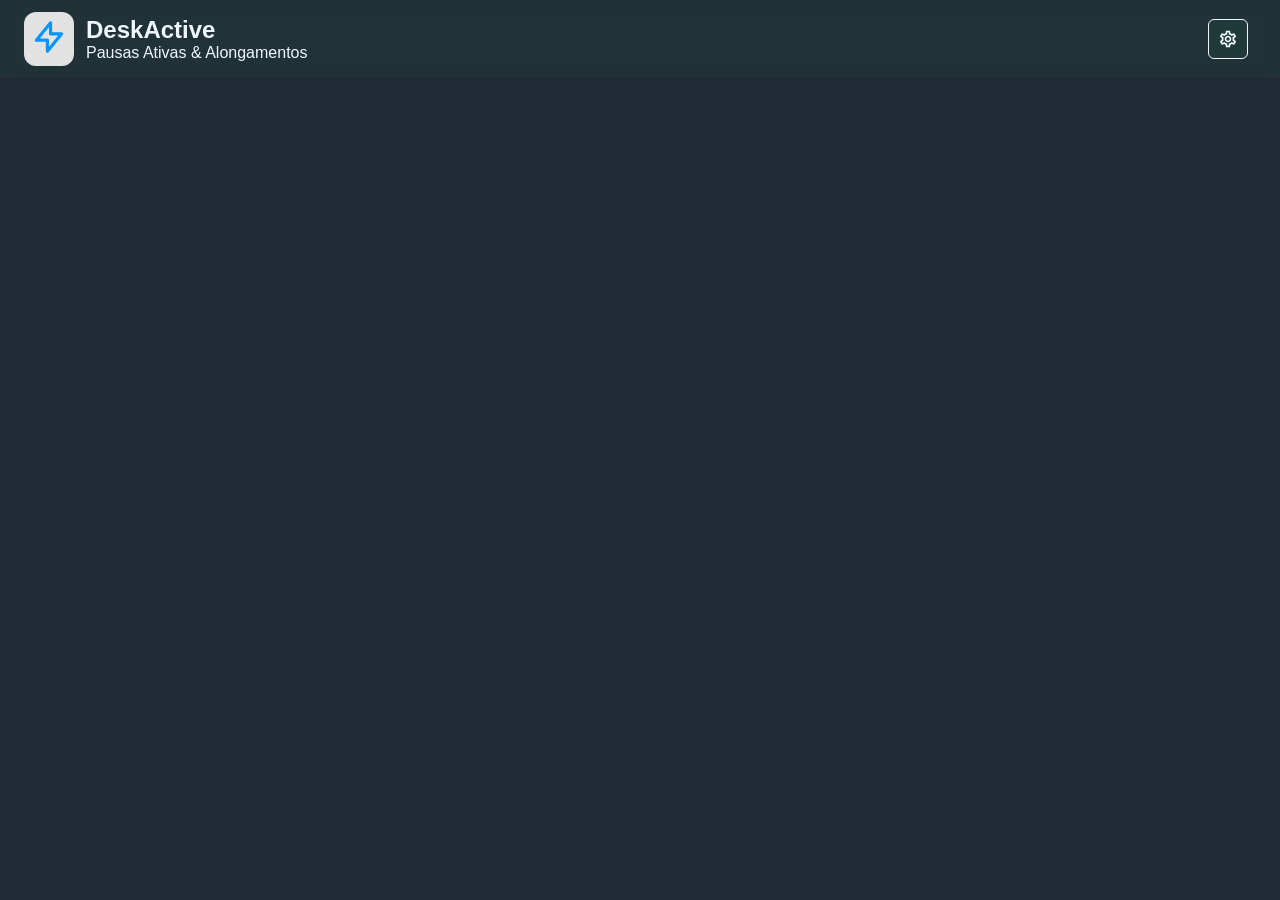
==== home.html @ 325fa7d7 "I created separate pages for the home screen and the settings; the scripts were also split to separa" ====
<!DOCTYPE html>
<html lang="en">

<head>
    <meta charset="UTF-8">
    <meta name="viewport" content="width=device-width, initial-scale=1.0">
    <link rel="stylesheet" href="./css/global.css">
    <link rel="stylesheet" href="./css/header.css">
    <script type="module" src="./js/home-script.js" defer></script>
    <title>Exercicies</title>
</head>

<body>
    <header id="header"></header>
    <main>
    </main>
    <footer></footer>
</body>

</html>
---- css/global.css ----
* {
  margin: 0;
  padding: 0;
  box-sizing: border-box;
  font-family: Arial, Helvetica, sans-serif;
}

body {
  position: relative;
  background-color: rgb(32, 42, 52);
}
---- css/header.css ----
header {
  padding: 12px 24px;
  background-color: rgba(32, 58, 58, 0.5);
  backdrop-filter: blur(5px);
  display: flex;
  gap: 12px;
  align-items: center;
  color: aliceblue;
  position: sticky;
  top: 0;
}

.system-logo {
  display: flex;
  align-items: center;
  gap: 12px;
}

.header-icon {
  width: 50px;
  background-color: rgb(226, 226, 226);
  border-radius: 12px;
  padding: 6px;
  cursor: default;
  pointer-events: none; /* DESATIVA O CLIQUE total no link */
  color: rgb(0, 149, 255);
  transition:
    background-color 0.5s ease,
    color 0.5s ease;
}

.header-icon.active {
  color: rgb(29, 57, 77);
  cursor: pointer; /* Muda o ponteiro do mouse */
  pointer-events: all; /* DESATIVA O CLIQUE total no link */
}

.header-icon:hover {
  background-color: antiquewhite;
  color: rgb(55, 155, 226);
}

.settings-btn {
  all: unset;
  width: 30px;
  height: 30px;
  position: absolute;
  top: auto;
  cursor: default;
  padding: 4px;
  border-radius: 6px;
  display: flex;
  align-items: center;
  justify-content: center;
  right: 32px;
  transition:
    background-color 0.5s ease,
    color 0.5s ease;
  pointer-events: none; /* DESATIVA O CLIQUE total no link */
  background-color: aliceblue;
  color: rgba(32, 58, 58, 1);
}

.settings-btn.active {
  background-color: rgba(32, 58, 58, 1);
  color: aliceblue;
  border: 1px solid aliceblue;
  cursor: pointer; /* Muda o ponteiro do mouse */
  pointer-events: all; /* DESATIVA O CLIQUE total no link */
}

.settings-icon {
  width: 20px;
}

.settings-btn:hover {
  background-color: aliceblue;
  color: rgba(32, 58, 58, 1);
}
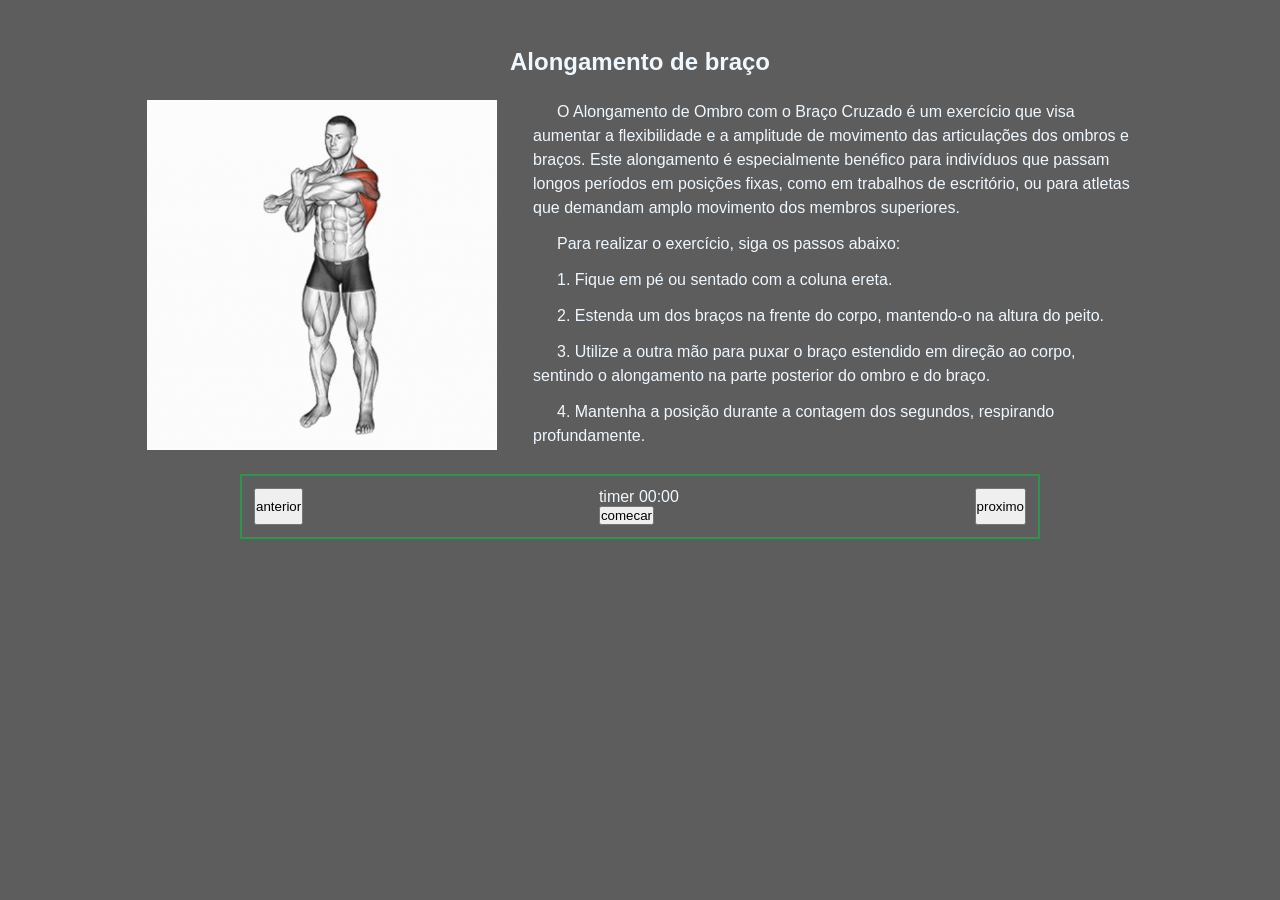
==== commit fd4e928f: "started the development of the modal to show exercicies" ====
--- a/home.html
+++ b/home.html
@@ -6,15 +6,56 @@
     <meta name="viewport" content="width=device-width, initial-scale=1.0">
     <link rel="stylesheet" href="./css/global.css">
     <link rel="stylesheet" href="./css/header.css">
+    <link rel="stylesheet" href="./css/home.css">
     <script type="module" src="./js/home-script.js" defer></script>
     <title>Exercicies</title>
 </head>
 
 <body>
     <header id="header"></header>
-    <main>
+    <main class="home">
+        <h1>Exercicios</h1>
+        <button class="start-btn">Start</button>
     </main>
     <footer></footer>
+    <div class="modal" id="modal">
+        <h2 class="title">Alongamento de braço</h2>
+        <div class="exercicie-content">
+            <img class="gif-exercicies" src="./assets/Alongamento-cruzado.gif" alt="">
+            <div class="description-container">
+                <p class="description">
+                    O Alongamento de Ombro com o Braço Cruzado é um exercício que visa aumentar a
+                    flexibilidade e a amplitude de movimento das articulações dos ombros e braços. Este alongamento é
+                    especialmente benéfico para indivíduos que passam longos períodos em posições fixas, como em
+                    trabalhos de escritório, ou para atletas que demandam amplo movimento dos membros superiores.
+                </p>
+                <p class="description">
+                    Para realizar o exercício, siga os passos abaixo:
+                </p>
+                <p class="description">
+                    1. Fique em pé ou sentado com a coluna ereta.
+                </p>
+                <p class="description">
+                    2. Estenda um dos braços na frente do corpo, mantendo-o na altura do peito.
+                </p>
+                <p class="description">
+                    3. Utilize a outra mão para puxar o braço estendido em direção ao corpo, sentindo o alongamento na
+                    parte posterior do ombro e do braço.
+                </p>
+                <p class="description">
+                    4. Mantenha a posição durante a contagem dos segundos, respirando profundamente.
+                </p>
+            </div>
+        </div>
+        <div class="timer-container">
+            <button>anterior</button>
+            <div>
+                <p>timer <span>00:00</span></p>
+                <button>comecar</button>
+            </div>
+            <button>proximo</button>
+        </div>
+    </div>
 </body>
 
 </html>
--- a/css/home.css
+++ b/css/home.css
@@ -0,0 +1,75 @@
+.home {
+  position: relative;
+
+  & h1 {
+    margin-top: 12px;
+    text-align: center;
+    color: aliceblue;
+  }
+
+  & .start-btn {
+    all: unset;
+    cursor: pointer;
+    background-color: #39bb60;
+    padding: 6px 12px;
+    border-radius: 6px;
+    position: absolute;
+    top: 6px;
+    right: 24px;
+    font-size: 22px;
+    color: aliceblue;
+    transition:
+      background-color 0.5s ease,
+      transform 0.5s ease;
+  }
+
+  & .start-btn:hover {
+    background-color: #30944e;
+    transform: scale(1.05);
+  }
+}
+
+.modal {
+  position: absolute;
+  top: 0;
+  background-color: rgb(93, 93, 93);
+  width: 100%;
+  height: 100vh;
+  overflow: hidden;
+  display: flex;
+  flex-direction: column;
+  align-items: center;
+  padding: 48px 24px;
+  gap: 24px;
+  color: aliceblue;
+}
+
+.exercicie-content {
+  display: flex;
+  gap: 36px;
+}
+
+.gif-exercicies {
+  width: 350px;
+}
+
+.description-container {
+  display: flex;
+  flex-direction: column;
+  gap: 12px;
+}
+
+.description {
+  max-width: 600px;
+  text-indent: 24px;
+  line-height: 24px;
+}
+
+.timer-container {
+  border: 2px solid #30944e;
+  max-width: 800px;
+  width: 100%;
+  padding: 12px;
+  display: flex;
+  justify-content: space-between;
+}
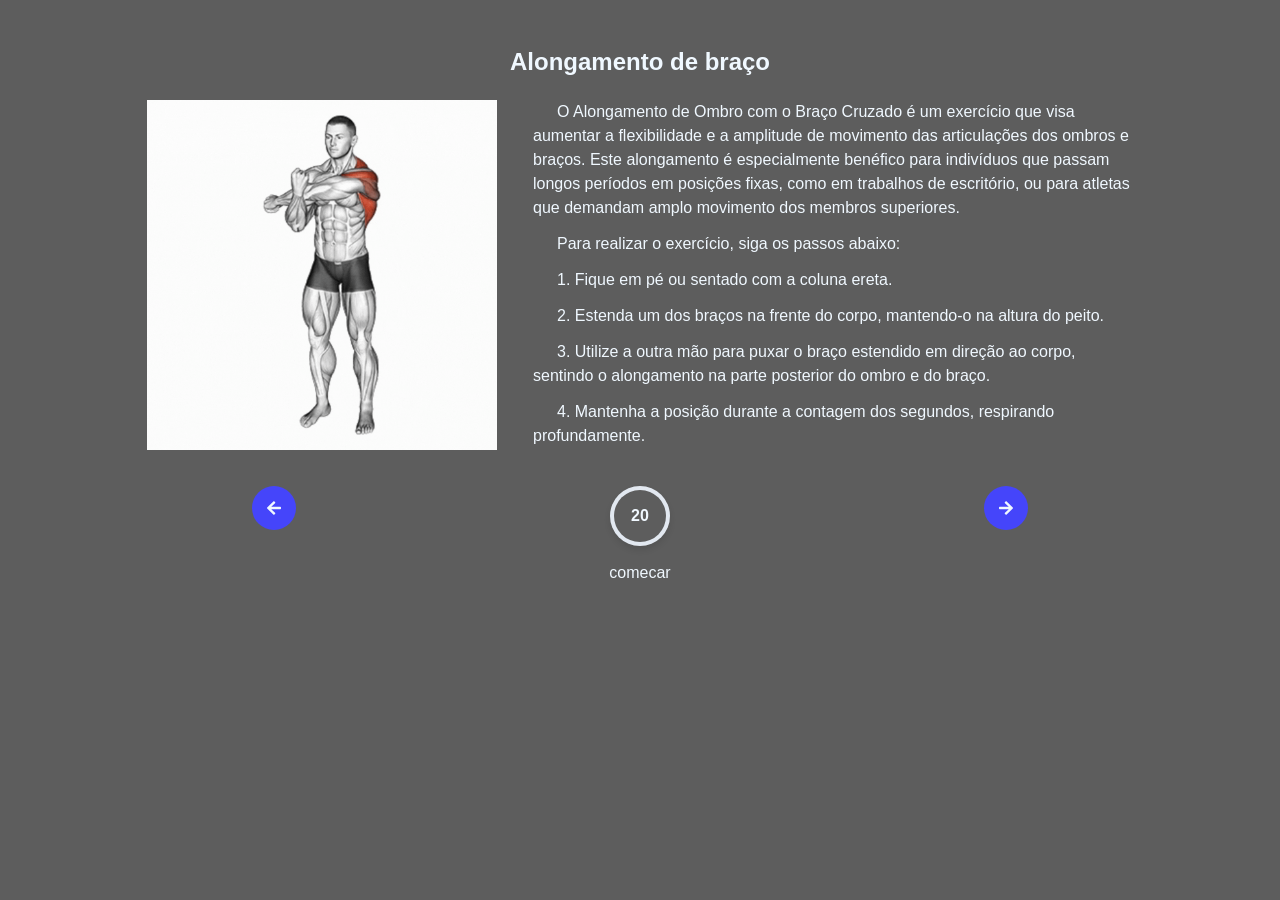
==== commit 156ec969: "added function to start stopwatch of exercicies" ====
--- a/home.html
+++ b/home.html
@@ -48,12 +48,26 @@
             </div>
         </div>
         <div class="timer-container">
-            <button>anterior</button>
-            <div>
-                <p>timer <span>00:00</span></p>
-                <button>comecar</button>
+            <button class="arrow">
+                <svg stroke="currentColor" fill="currentColor" stroke-width="0" viewBox="0 0 448 512" height="1em"
+                    width="1em" xmlns="http://www.w3.org/2000/svg">
+                    <path
+                        d="M257.5 445.1l-22.2 22.2c-9.4 9.4-24.6 9.4-33.9 0L7 273c-9.4-9.4-9.4-24.6 0-33.9L201.4 44.7c9.4-9.4 24.6-9.4 33.9 0l22.2 22.2c9.5 9.5 9.3 25-.4 34.3L136.6 216H424c13.3 0 24 10.7 24 24v32c0 13.3-10.7 24-24 24H136.6l120.5 114.8c9.8 9.3 10 24.8.4 34.3z">
+                    </path>
+                </svg>
+            </button>
+            <div class="timer">
+                <p id="timerContainer" style="--progress: 0deg;"><span id="timerText">20</span></p>
+                <button class="timer-btn" id="timer-btn">comecar</button>
             </div>
-            <button>proximo</button>
+            <button class="arrow">
+                <svg stroke="currentColor" fill="currentColor" stroke-width="0" viewBox="0 0 448 512" height="1em"
+                    width="1em" xmlns="http://www.w3.org/2000/svg">
+                    <path
+                        d="M190.5 66.9l22.2-22.2c9.4-9.4 24.6-9.4 33.9 0L441 239c9.4 9.4 9.4 24.6 0 33.9L246.6 467.3c-9.4 9.4-24.6 9.4-33.9 0l-22.2-22.2c-9.5-9.5-9.3-25 .4-34.3L311.4 296H24c-13.3 0-24-10.7-24-24v-32c0-13.3 10.7-24 24-24h287.4L190.9 101.2c-9.8-9.3-10-24.8-.4-34.3z">
+                    </path>
+                </svg>
+            </button>
         </div>
     </div>
 </body>
--- a/css/home.css
+++ b/css/home.css
@@ -66,10 +66,76 @@
 }
 
 .timer-container {
-  border: 2px solid #30944e;
   max-width: 800px;
   width: 100%;
   padding: 12px;
   display: flex;
   justify-content: space-between;
 }
+
+.timer {
+  display: flex;
+  flex-direction: column;
+  align-items: center;
+  justify-content: center;
+  gap: 12px;
+
+  & p {
+    position: relative;
+    width: 60px;
+    height: 60px;
+    border-radius: 50%;
+    /* O gradiente usa a variável --progress para preencher o círculo */
+    background: conic-gradient(#4f46e5 var(--progress), #e2e8f0 0deg);
+    display: flex;
+    align-items: center;
+    justify-content: center;
+    box-shadow: 0 4px 6px rgba(0, 0, 0, 0.1);
+  }
+
+  & span {
+    width: 52px;
+    height: 52px;
+    display: flex;
+    align-items: center;
+    justify-content: center;
+    border-radius: 50%;
+    padding: 6px;
+    background-color: rgb(93, 93, 93);
+    font-weight: bold;
+    font-family: sans-serif;
+  }
+}
+
+.timer-btn {
+  all: unset;
+  padding: 6px 12px;
+  cursor: pointer;
+  border-radius: 12px;
+  transition:
+    background-color 0.5s ease,
+    color 0.5s ease;
+}
+
+.timer-btn:hover {
+  background-color: rgb(143, 146, 148);
+  color: #1dff61;
+}
+
+.arrow {
+  all: unset;
+  cursor: pointer;
+  padding: 12px;
+  background-color: rgb(69, 69, 250);
+  border-radius: 50%;
+  width: 20px;
+  height: 20px;
+  display: flex;
+  align-items: center;
+  justify-content: center;
+  transition: background-color 0.5s ease;
+}
+
+.arrow:hover {
+  background-color: rgb(47, 47, 240);
+}
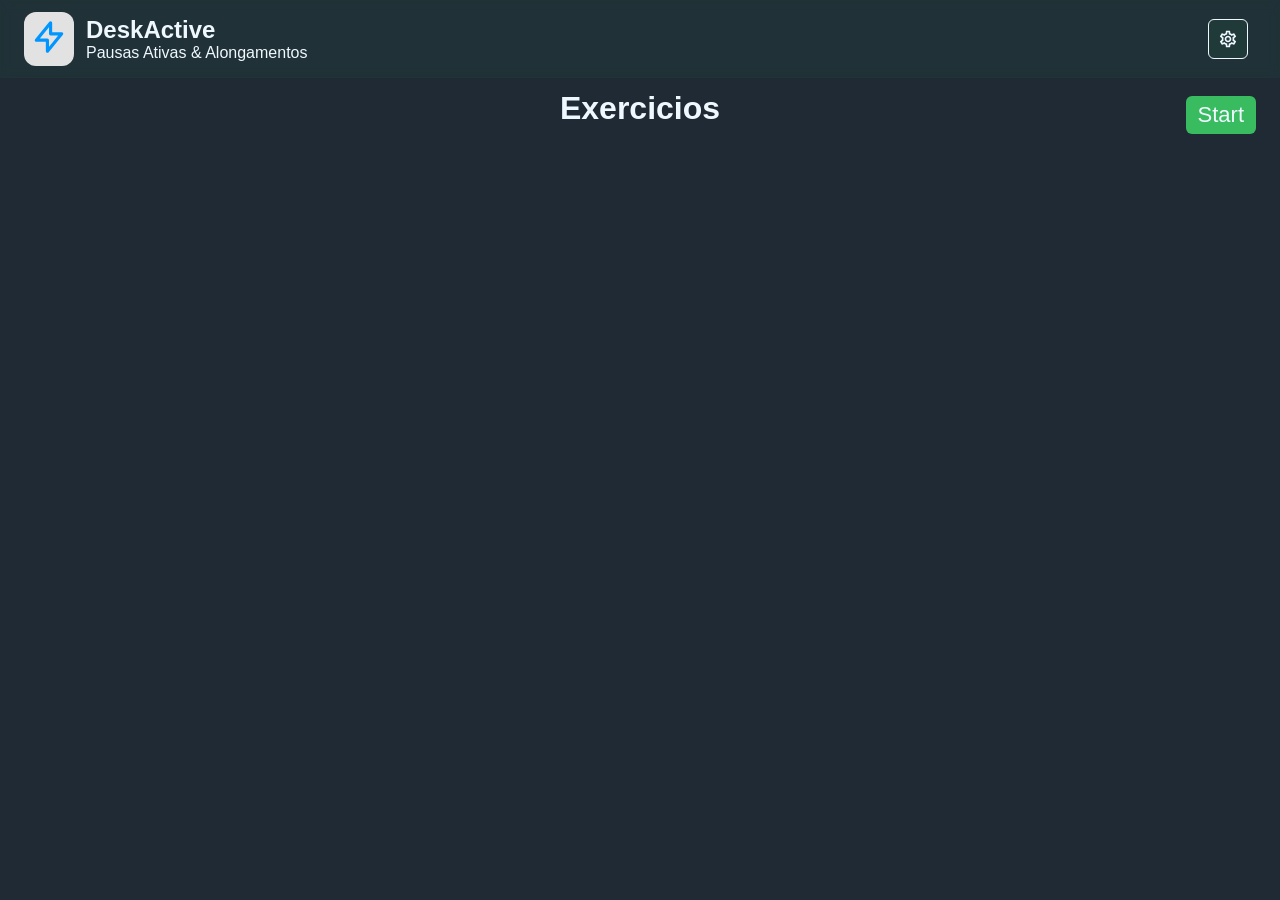
==== commit 31d8f399: "changed modal of exercicies to show a list of exercicies with map on exercicieList" ====
--- a/home.html
+++ b/home.html
@@ -15,61 +15,10 @@
     <header id="header"></header>
     <main class="home">
         <h1>Exercicios</h1>
-        <button class="start-btn">Start</button>
+        <button class="start-btn" id="start-btn">Start</button>
     </main>
     <footer></footer>
-    <div class="modal" id="modal">
-        <h2 class="title">Alongamento de braço</h2>
-        <div class="exercicie-content">
-            <img class="gif-exercicies" src="./assets/Alongamento-cruzado.gif" alt="">
-            <div class="description-container">
-                <p class="description">
-                    O Alongamento de Ombro com o Braço Cruzado é um exercício que visa aumentar a
-                    flexibilidade e a amplitude de movimento das articulações dos ombros e braços. Este alongamento é
-                    especialmente benéfico para indivíduos que passam longos períodos em posições fixas, como em
-                    trabalhos de escritório, ou para atletas que demandam amplo movimento dos membros superiores.
-                </p>
-                <p class="description">
-                    Para realizar o exercício, siga os passos abaixo:
-                </p>
-                <p class="description">
-                    1. Fique em pé ou sentado com a coluna ereta.
-                </p>
-                <p class="description">
-                    2. Estenda um dos braços na frente do corpo, mantendo-o na altura do peito.
-                </p>
-                <p class="description">
-                    3. Utilize a outra mão para puxar o braço estendido em direção ao corpo, sentindo o alongamento na
-                    parte posterior do ombro e do braço.
-                </p>
-                <p class="description">
-                    4. Mantenha a posição durante a contagem dos segundos, respirando profundamente.
-                </p>
-            </div>
-        </div>
-        <div class="timer-container">
-            <button class="arrow">
-                <svg stroke="currentColor" fill="currentColor" stroke-width="0" viewBox="0 0 448 512" height="1em"
-                    width="1em" xmlns="http://www.w3.org/2000/svg">
-                    <path
-                        d="M257.5 445.1l-22.2 22.2c-9.4 9.4-24.6 9.4-33.9 0L7 273c-9.4-9.4-9.4-24.6 0-33.9L201.4 44.7c9.4-9.4 24.6-9.4 33.9 0l22.2 22.2c9.5 9.5 9.3 25-.4 34.3L136.6 216H424c13.3 0 24 10.7 24 24v32c0 13.3-10.7 24-24 24H136.6l120.5 114.8c9.8 9.3 10 24.8.4 34.3z">
-                    </path>
-                </svg>
-            </button>
-            <div class="timer">
-                <p id="timerContainer" style="--progress: 0deg;"><span id="timerText">20</span></p>
-                <button class="timer-btn" id="timer-btn">comecar</button>
-            </div>
-            <button class="arrow">
-                <svg stroke="currentColor" fill="currentColor" stroke-width="0" viewBox="0 0 448 512" height="1em"
-                    width="1em" xmlns="http://www.w3.org/2000/svg">
-                    <path
-                        d="M190.5 66.9l22.2-22.2c9.4-9.4 24.6-9.4 33.9 0L441 239c9.4 9.4 9.4 24.6 0 33.9L246.6 467.3c-9.4 9.4-24.6 9.4-33.9 0l-22.2-22.2c-9.5-9.5-9.3-25 .4-34.3L311.4 296H24c-13.3 0-24-10.7-24-24v-32c0-13.3 10.7-24 24-24h287.4L190.9 101.2c-9.8-9.3-10-24.8-.4-34.3z">
-                    </path>
-                </svg>
-            </button>
-        </div>
-    </div>
+    <div class="modal" id="modal"></div>
 </body>
 
 </html>
--- a/css/home.css
+++ b/css/home.css
@@ -30,18 +30,22 @@
 }
 
 .modal {
+  display: none;
   position: absolute;
   top: 0;
   background-color: rgb(93, 93, 93);
   width: 100%;
   height: 100vh;
   overflow: hidden;
-  display: flex;
   flex-direction: column;
   align-items: center;
   padding: 48px 24px;
   gap: 24px;
   color: aliceblue;
+}
+
+.modal.show {
+  display: flex;
 }
 
 .exercicie-content {
@@ -117,7 +121,7 @@
     color 0.5s ease;
 }
 
-.timer-btn:hover {
+.timer-btn:hover:not(:disabled) {
   background-color: rgb(143, 146, 148);
   color: #1dff61;
 }
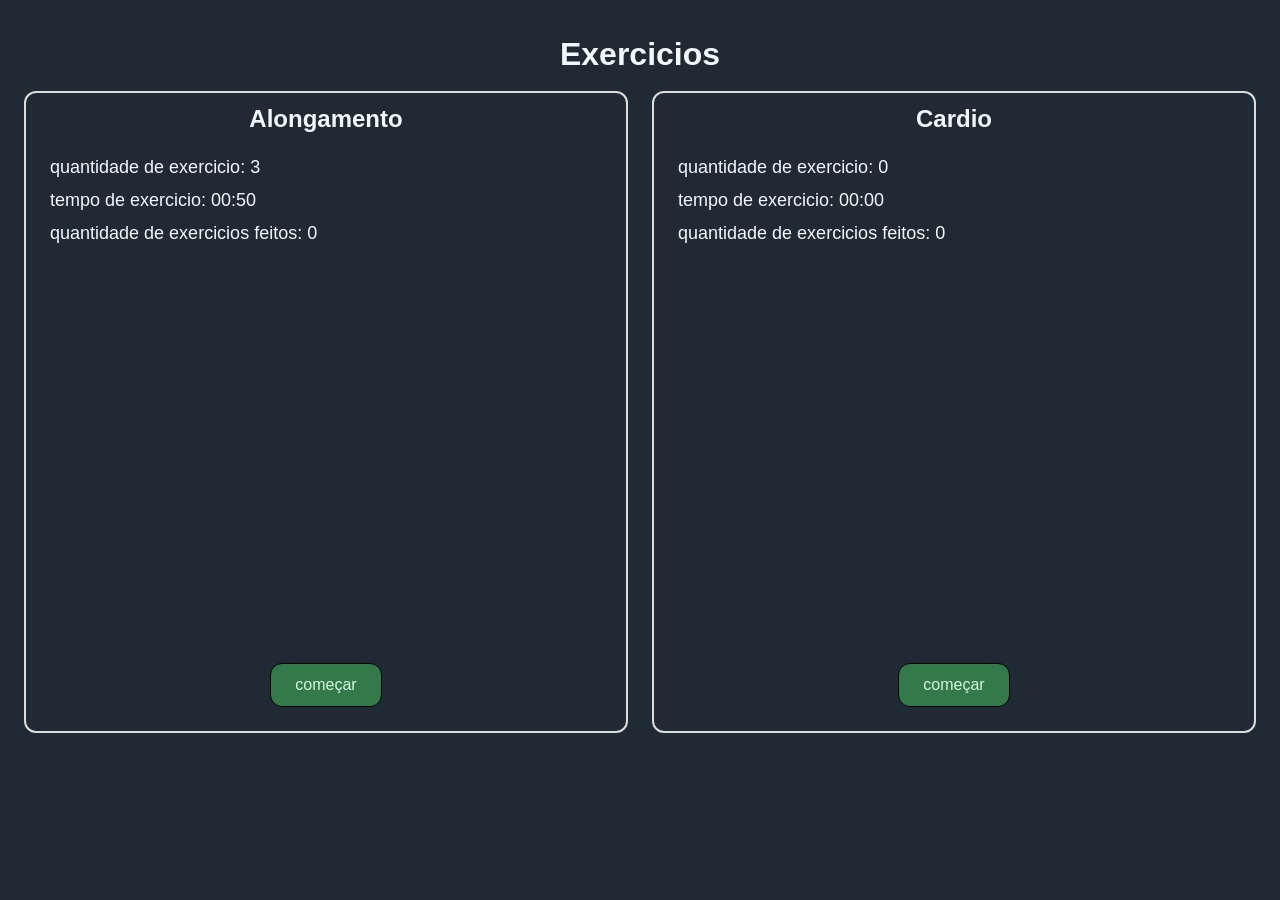
==== commit 83bcd940: "changed project layout and functions" ====
--- a/home.html
+++ b/home.html
@@ -5,20 +5,38 @@
     <meta charset="UTF-8">
     <meta name="viewport" content="width=device-width, initial-scale=1.0">
     <link rel="stylesheet" href="./css/global.css">
-    <link rel="stylesheet" href="./css/header.css">
+    <link rel="stylesheet" href="./css/modal.css">
     <link rel="stylesheet" href="./css/home.css">
     <script type="module" src="./js/home-script.js" defer></script>
-    <title>Exercicies</title>
+    <title>exercises</title>
 </head>
 
 <body>
-    <header id="header"></header>
     <main class="home">
         <h1>Exercicios</h1>
-        <button class="start-btn" id="start-btn">Start</button>
+        <div class="cards">
+            <div class="exercises-card">
+                <div class="card-content">
+                    <h3 class="card-title">Alongamento </h3>
+                    <p class="exercises-desc">quantidade de exercicio: <span id="total-sentado">0</span></p>
+                    <p class="exercises-desc">tempo de exercicio: <span id="time-sentado">00:00</span></p>
+                    <p class="exercises-desc">quantidade de exercicios feitos: <span>0</span></p>
+                </div>
+                <button class="start-exercises" id="sentado-btn">começar</button>
+            </div>
+            <div class="exercises-card">
+                <div class="card-content">
+                    <h3 class="card-title">Cardio</h3>
+                    <p class="exercises-desc">quantidade de exercicio: <span id="total-cardio">0</span></p>
+                    <p class="exercises-desc">tempo de exercicio: <span id="time-cardio">00:00</span></p>
+                    <p class="exercises-desc">quantidade de exercicios feitos: <span>0</span></p>
+                </div>
+                <button class="start-exercises" id="cardio-btn">começar</button>
+            </div>
+        </div>
     </main>
-    <footer></footer>
-    <div class="modal" id="modal"></div>
+    <div class="modal" id="modal">
+    </div>
 </body>
 
 </html>
--- a/css/global.css
+++ b/css/global.css
@@ -8,4 +8,6 @@
 body {
   position: relative;
   background-color: rgb(32, 42, 52);
+  height: 100vh;
+  overflow: hidden;
 }
--- a/css/modal.css
+++ b/css/modal.css
@@ -0,0 +1,164 @@
+.modal {
+  display: none;
+  position: absolute;
+  top: 0;
+  background-color: rgb(93, 93, 93);
+  width: 100%;
+  height: 100vh;
+  overflow: hidden;
+  align-items: center;
+  padding: 48px 24px;
+  color: aliceblue;
+  justify-content: space-between;
+}
+
+.close-modal {
+  all: unset;
+  position: absolute;
+  top: 24px;
+  right: 24px;
+  color: aliceblue;
+  cursor: pointer;
+}
+
+.modal.show {
+  display: flex;
+}
+
+.exercise-container {
+  display: flex;
+  flex-direction: column;
+  align-items: center;
+  gap: 24px;
+}
+
+.exercise-content {
+  display: flex;
+  gap: 36px;
+}
+
+.gif-exercises {
+  width: 350px;
+}
+
+.description-container {
+  display: flex;
+  flex-direction: column;
+  gap: 12px;
+}
+
+.description {
+  max-width: 600px;
+  text-indent: 24px;
+  line-height: 24px;
+}
+
+.timer-container {
+  position: absolute;
+  bottom: 0;
+  max-width: 800px;
+  width: 100%;
+  padding: 12px;
+  display: flex;
+  justify-content: space-between;
+  align-items: center;
+}
+
+.timer-count {
+  display: flex;
+  gap: 24px;
+}
+
+.timer-btn {
+  all: unset;
+  padding: 6px 12px;
+  cursor: pointer;
+  border-radius: 12px;
+  background-color: #4f46e5;
+  color: #ffffff;
+  border: 1.5px solid black;
+  font-size: 18px;
+  transition:
+    background-color 0.5s ease,
+    color 0.5s ease;
+}
+
+.timer-btn:hover:not(:disabled) {
+  background-color: rgb(29, 15, 37);
+  color: #1dff61;
+}
+
+.arrow {
+  all: unset;
+  cursor: pointer;
+  padding: 12px;
+  background-color: rgb(69, 69, 250);
+  border-radius: 50%;
+  width: 20px;
+  height: 20px;
+  display: flex;
+  align-items: center;
+  justify-content: center;
+  transition: background-color 0.5s ease;
+}
+
+.arrow:hover {
+  background-color: rgb(47, 47, 240);
+}
+
+.modal-timer {
+  position: absolute;
+  display: none;
+  width: 400px;
+  height: 400px;
+  background-color: rgba(0, 0, 0, 0.7);
+  top: calc(50% - 200px);
+  left: calc(50% - 200px);
+  border-radius: 36px;
+  -webkit-backdrop-filter: blur(4px);
+  backdrop-filter: blur(4px);
+  padding: 24px;
+}
+
+.modal-timer.show-timer {
+  display: block;
+}
+
+.side {
+  font-size: 36px;
+}
+
+.timer {
+  display: flex;
+  flex-direction: column;
+  align-items: center;
+  justify-content: center;
+  gap: 24px;
+
+  & .animation-container {
+    position: relative;
+    width: 200px;
+    height: 200px;
+    border-radius: 50%;
+    /* O gradiente usa a variável --progress para preencher o círculo */
+    background: conic-gradient(#4f46e5 var(--progress), #e2e8f0 0deg);
+    display: flex;
+    align-items: center;
+    justify-content: center;
+    box-shadow: 0 4px 6px rgba(0, 0, 0, 0.1);
+  }
+
+  & span {
+    width: 180px;
+    height: 180px;
+    display: flex;
+    align-items: center;
+    justify-content: center;
+    border-radius: 50%;
+    padding: 6px;
+    background-color: rgb(93, 93, 93);
+    font-weight: bold;
+    font-family: sans-serif;
+    font-size: 24px;
+  }
+}
--- a/css/home.css
+++ b/css/home.css
@@ -1,145 +1,72 @@
 .home {
   position: relative;
+  padding: 24px;
+  height: 80%;
 
   & h1 {
     margin-top: 12px;
     text-align: center;
     color: aliceblue;
   }
-
-  & .start-btn {
-    all: unset;
-    cursor: pointer;
-    background-color: #39bb60;
-    padding: 6px 12px;
-    border-radius: 6px;
-    position: absolute;
-    top: 6px;
-    right: 24px;
-    font-size: 22px;
-    color: aliceblue;
-    transition:
-      background-color 0.5s ease,
-      transform 0.5s ease;
-  }
-
-  & .start-btn:hover {
-    background-color: #30944e;
-    transform: scale(1.05);
-  }
 }
 
-.modal {
-  display: none;
-  position: absolute;
-  top: 0;
-  background-color: rgb(93, 93, 93);
+.cards {
+  display: flex;
+  gap: 24px;
+  justify-content: space-between;
   width: 100%;
-  height: 100vh;
-  overflow: hidden;
+  height: 100%;
+  padding-bottom: 30px;
+}
+
+.exercises-card {
+  border: 2px solid gainsboro;
+  height: 100%;
+  width: 100%;
+  border-radius: 12px;
+  margin-top: 18px;
+  padding: 0 24px 24px;
+  display: flex;
   flex-direction: column;
   align-items: center;
-  padding: 48px 24px;
-  gap: 24px;
-  color: aliceblue;
+  justify-content: space-between;
 }
 
-.modal.show {
-  display: flex;
-}
-
-.exercicie-content {
-  display: flex;
-  gap: 36px;
-}
-
-.gif-exercicies {
-  width: 350px;
-}
-
-.description-container {
+.card-content {
   display: flex;
   flex-direction: column;
   gap: 12px;
+  width: 100%;
 }
 
-.description {
-  max-width: 600px;
-  text-indent: 24px;
-  line-height: 24px;
+.card-title {
+  color: aliceblue;
+  text-align: center;
+  padding: 12px;
+  font-size: 24px;
 }
 
-.timer-container {
-  max-width: 800px;
-  width: 100%;
-  padding: 12px;
-  display: flex;
-  justify-content: space-between;
+.exercises-desc {
+  color: aliceblue;
+  font-size: 18px;
 }
 
-.timer {
-  display: flex;
-  flex-direction: column;
-  align-items: center;
-  justify-content: center;
-  gap: 12px;
-
-  & p {
-    position: relative;
-    width: 60px;
-    height: 60px;
-    border-radius: 50%;
-    /* O gradiente usa a variável --progress para preencher o círculo */
-    background: conic-gradient(#4f46e5 var(--progress), #e2e8f0 0deg);
-    display: flex;
-    align-items: center;
-    justify-content: center;
-    box-shadow: 0 4px 6px rgba(0, 0, 0, 0.1);
-  }
-
-  & span {
-    width: 52px;
-    height: 52px;
-    display: flex;
-    align-items: center;
-    justify-content: center;
-    border-radius: 50%;
-    padding: 6px;
-    background-color: rgb(93, 93, 93);
-    font-weight: bold;
-    font-family: sans-serif;
-  }
+.start-exercises {
+  all: unset;
+  cursor: pointer;
+  padding: 12px 24px;
+  color: #d1f7dd;
+  background-color: #347949;
+  border-radius: 12px;
+  border: 1px solid #030303;
+  transition:
+    background-color 0.5s ease,
+    color 0.5s ease,
+    transform 0.5s ease;
 }
 
-.timer-btn {
-  all: unset;
-  padding: 6px 12px;
-  cursor: pointer;
-  border-radius: 12px;
-  transition:
-    background-color 0.5s ease,
-    color 0.5s ease;
+.start-exercises:hover {
+  color: #030303;
+  background-color: #36f870;
+  transform: scale(1.02);
 }
-
-.timer-btn:hover:not(:disabled) {
-  background-color: rgb(143, 146, 148);
-  color: #1dff61;
-}
-
-.arrow {
-  all: unset;
-  cursor: pointer;
-  padding: 12px;
-  background-color: rgb(69, 69, 250);
-  border-radius: 50%;
-  width: 20px;
-  height: 20px;
-  display: flex;
-  align-items: center;
-  justify-content: center;
-  transition: background-color 0.5s ease;
-}
-
-.arrow:hover {
-  background-color: rgb(47, 47, 240);
-}
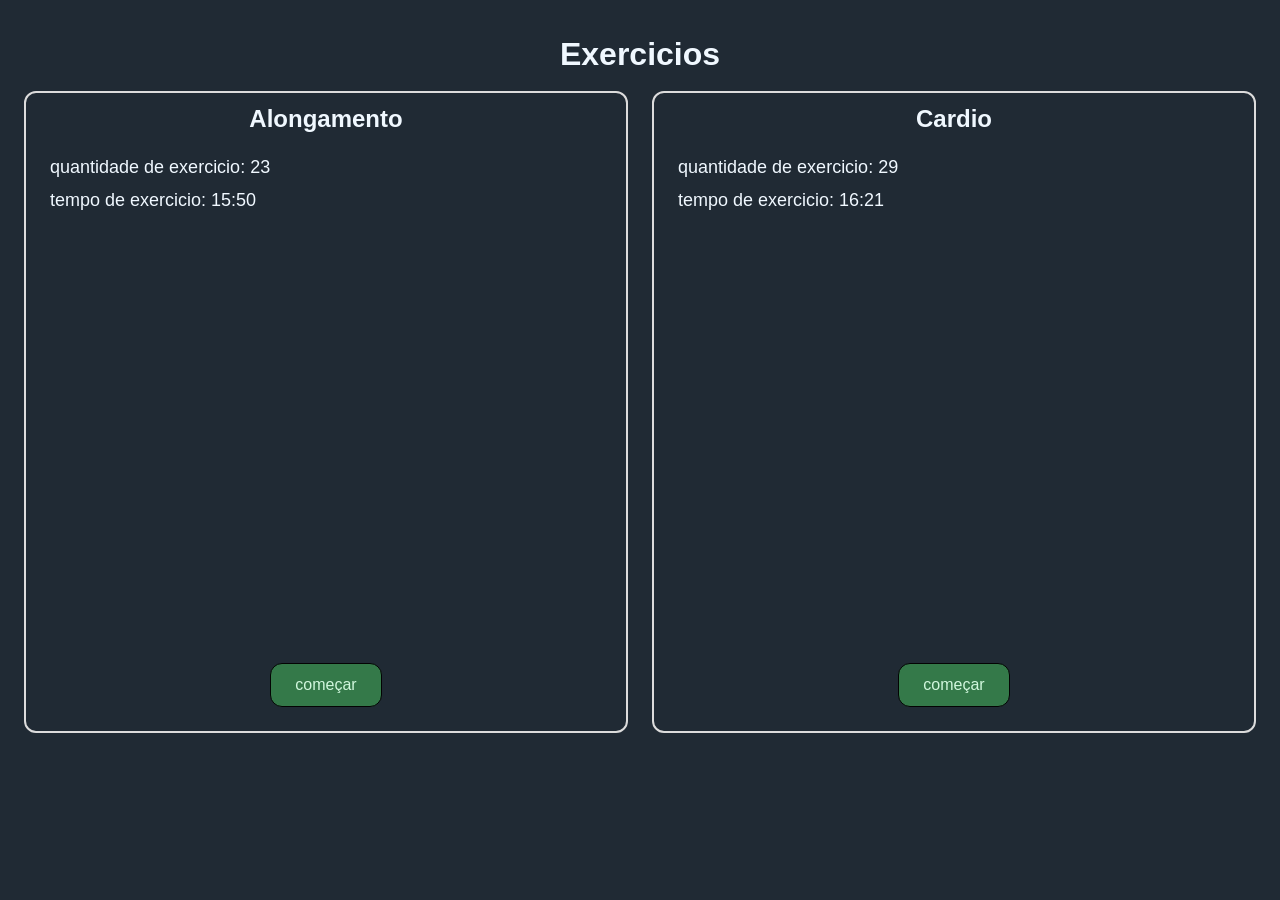
==== commit c5c13da3: "finished the development of work pause for exercises" ====
--- a/home.html
+++ b/home.html
@@ -20,7 +20,6 @@
                     <h3 class="card-title">Alongamento </h3>
                     <p class="exercises-desc">quantidade de exercicio: <span id="total-sentado">0</span></p>
                     <p class="exercises-desc">tempo de exercicio: <span id="time-sentado">00:00</span></p>
-                    <p class="exercises-desc">quantidade de exercicios feitos: <span>0</span></p>
                 </div>
                 <button class="start-exercises" id="sentado-btn">começar</button>
             </div>
@@ -29,7 +28,6 @@
                     <h3 class="card-title">Cardio</h3>
                     <p class="exercises-desc">quantidade de exercicio: <span id="total-cardio">0</span></p>
                     <p class="exercises-desc">tempo de exercicio: <span id="time-cardio">00:00</span></p>
-                    <p class="exercises-desc">quantidade de exercicios feitos: <span>0</span></p>
                 </div>
                 <button class="start-exercises" id="cardio-btn">começar</button>
             </div>
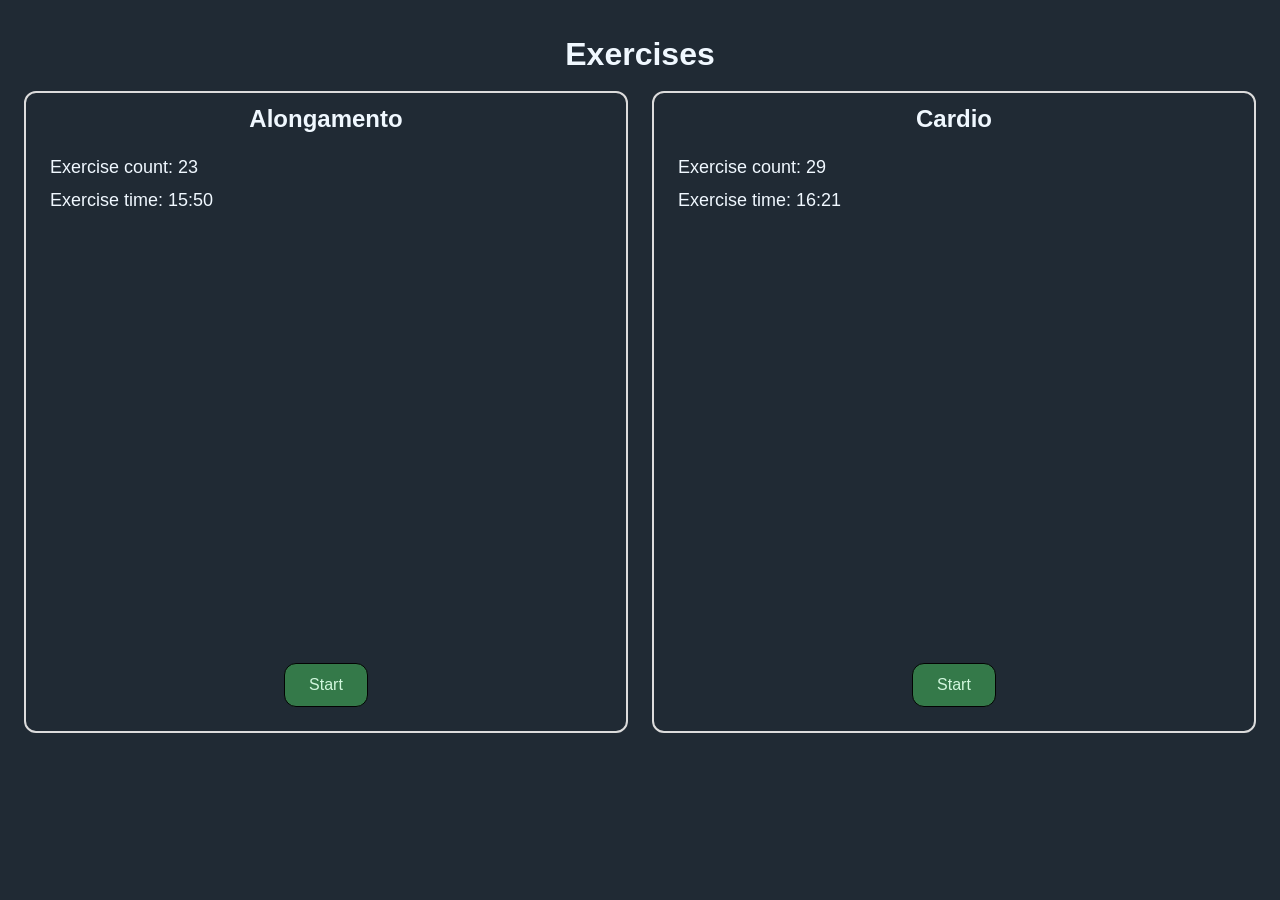
==== commit 0e59aa8c: "chamged language from portuguese to inglesh on some variables names" ====
--- a/home.html
+++ b/home.html
@@ -13,23 +13,23 @@
 
 <body>
     <main class="home">
-        <h1>Exercicios</h1>
+        <h1>Exercises</h1>
         <div class="cards">
             <div class="exercises-card">
                 <div class="card-content">
-                    <h3 class="card-title">Alongamento </h3>
-                    <p class="exercises-desc">quantidade de exercicio: <span id="total-sentado">0</span></p>
-                    <p class="exercises-desc">tempo de exercicio: <span id="time-sentado">00:00</span></p>
+                    <h3 class="card-title">Alongamento</h3>
+                    <p class="exercises-desc">Exercise count: <span id="total-stretching">0</span></p>
+                    <p class="exercises-desc">Exercise time: <span id="time-stretching">00:00</span></p>
                 </div>
-                <button class="start-exercises" id="sentado-btn">começar</button>
+                <button class="start-exercises" id="stretching-btn">Start</button>
             </div>
             <div class="exercises-card">
                 <div class="card-content">
                     <h3 class="card-title">Cardio</h3>
-                    <p class="exercises-desc">quantidade de exercicio: <span id="total-cardio">0</span></p>
-                    <p class="exercises-desc">tempo de exercicio: <span id="time-cardio">00:00</span></p>
+                    <p class="exercises-desc">Exercise count: <span id="total-cardio">0</span></p>
+                    <p class="exercises-desc">Exercise time: <span id="time-cardio">00:00</span></p>
                 </div>
-                <button class="start-exercises" id="cardio-btn">começar</button>
+                <button class="start-exercises" id="cardio-btn">Start</button>
             </div>
         </div>
     </main>
--- a/css/modal.css
+++ b/css/modal.css
@@ -140,7 +140,7 @@
     width: 200px;
     height: 200px;
     border-radius: 50%;
-    /* O gradiente usa a variável --progress para preencher o círculo */
+    /* The gradient uses the --progress variable to fill the circle */
     background: conic-gradient(#4f46e5 var(--progress), #e2e8f0 0deg);
     display: flex;
     align-items: center;
